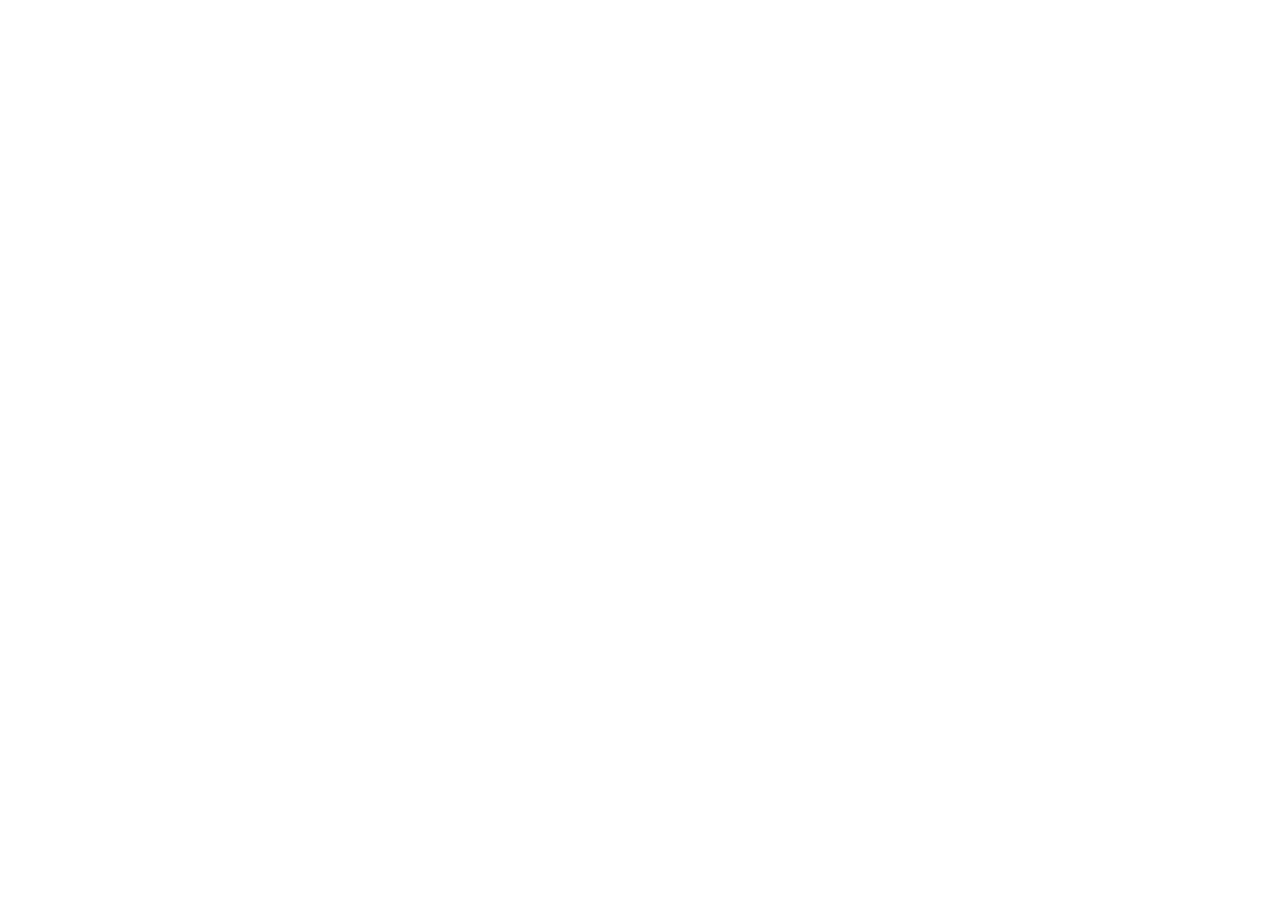
==== Whack/index.html @ 42b08075 "exercices fini time to BoNuS" ====
<!DOCTYPE html>
<html lang="en">
    <head>
        <meta charset="UTF-8">
        <meta name="viewport" content="width=device-width, initial-scale=1.0">
        <title>Document</title>
        <link rel="stylesheet" href="style.css">
        <script defer src="Whack-a-mole.js"></script>
    </head>
    <body>
        <main id="boxToBox">
            
        </main>
        <footer id="score">

        </footer>
    </body>
</html>
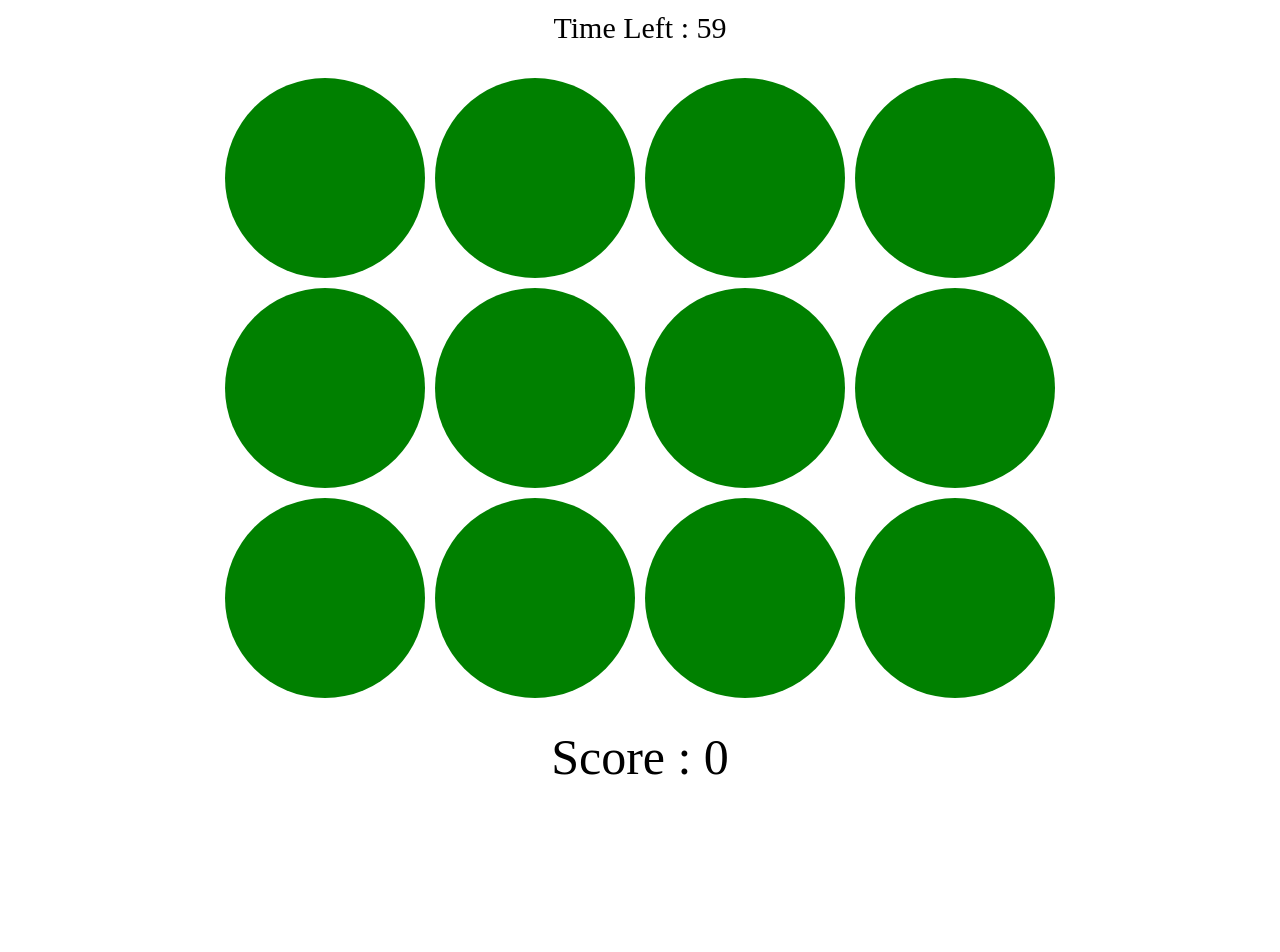
==== commit 1ce4a422: "WhackAMole en cours" ====
--- a/Whack/index.html
+++ b/Whack/index.html
@@ -8,11 +8,14 @@
         <script defer src="Whack-a-mole.js"></script>
     </head>
     <body>
-        <main id="boxToBox">
+        <header>
+            <div id="time"></div>
+        </header>
+        <main>
             
         </main>
-        <footer id="score">
-
+        <footer>
+            <div id="score"></div>
         </footer>
     </body>
 </html>
--- a/Whack/style.css
+++ b/Whack/style.css
@@ -0,0 +1,46 @@
+
+body{
+    display: grid;
+    grid-template-columns: 1fr 1fr 1fr; 
+    grid-template-rows: 0.2fr 1fr 0.2fr; 
+    gap: 20px 20px; 
+    align-items: center; 
+}
+
+
+header{
+    display: flex;
+    grid-column: 1 / 4;
+    grid-row: 1;
+    justify-content: center;
+    font-size: 30px;
+}
+
+main{
+    grid-column: 2;
+    grid-row: 2;
+    display: grid;
+    grid-template-columns: 1fr 1fr 1fr 1fr; 
+    grid-template-rows: 1fr 1fr 1fr; 
+    gap: 10px 10px; 
+    align-items: start; 
+    margin: 10px;
+
+}
+
+footer{
+    display: flex;
+    grid-column: 1 / 4;
+    grid-row: 3;
+    justify-content: center;
+    font-size: 50px;
+}
+
+
+.circle{
+    border-color: black 10px;
+    height: 200px;
+    width: 200px;
+    border-radius: 100%;
+    background-color: green;
+}
